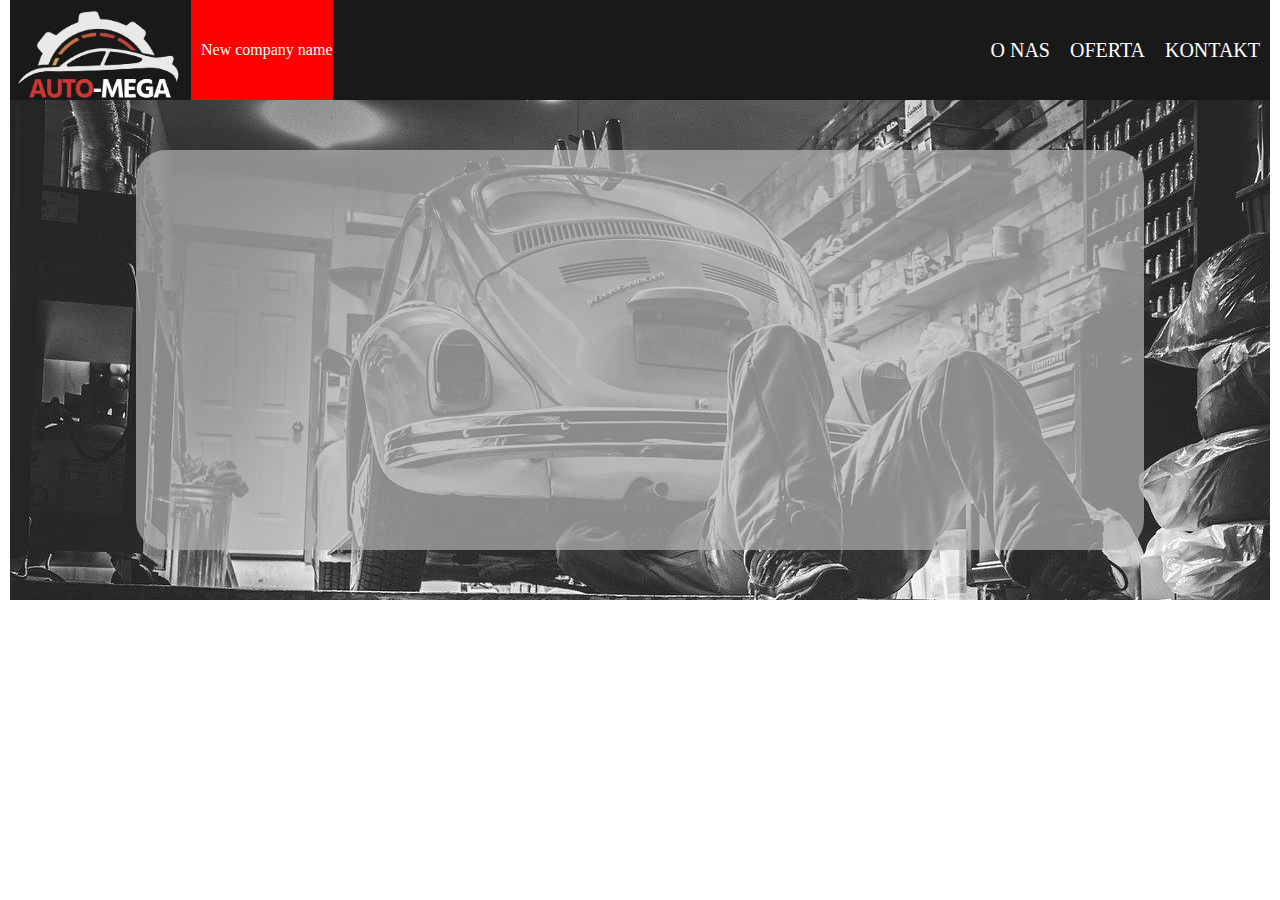
==== index.html @ 52f6b6a5 "setup" ====
<!DOCTYPE html>
<html lang="pl">

<head>
    <link rel="stylesheet" href="style.css">
    <meta charset="UTF-8">
    <meta name="viewport" content="width=device-width, initial-scale=1.0">
    <title>Document</title>
</head>

<body>
    <header>
        <div class="left">
            <div><img src="./logo.png" alt="logo image" class="logo"></div>
            <div class="title" id="companyName">
                <h2>AUTO-MEGA</h2>
            </div>
        </div>
        <nav>
            <ul class="navigation">
                <li class="menu-item"><a href="" class="link">O NAS</a></li>
                <li class="menu-item"><a href="" class="link">OFERTA</a></li>
                <li class="menu-item"><a href="" class="link">KONTAKT</a></li>
            </ul>
        </nav>
    </header>
    <section>
        <div class="card">

        </div>
    </section>

    <!-- OLD 2 -->
    <!-- <main>
        <h2>Nasze usługi</h2>
        <div class="cols">
            <div class="column">
                <h3 class="column-h3">Mechanika samochodowa</h3>
                <img src="./auto-repair-1954636_1280.jpg" alt="">
            </div>
            <div class="column">
                <h3 class="column-h3">Blacharstwo i lakiernictwo</h3>
                <img src="./auto-3734396_1280.jpg" alt="">
            </div>
            <div class="column">
                <h3 class="column-h3">Serwis okresowy</h3>
                <img src="./car-repair-362150_1280.jpg" alt="">
            </div>
        </div>
    </main> -->

    <script src="./script.js"></script>
</body>

</html>
---- style.css ----
/* OLD 2 */
/* main {
    max-width: 1240px;
    margin: auto;
}

body {
    margin: 0;
}

header {
    display: flex;
    justify-content: space-between;
    background-color: rgb(26, 25, 25);
    height: 100px;
    max-width: 1260px;
    margin: auto;
}

.cols {
    display: flex;
    justify-content: space-evenly;
    align-items: center;
    flex-wrap: wrap;
}

.column {
    width: 270px;
} */

body {
    margin: 0;
}

header {
    display: flex;
    justify-content: space-between;
    background-color: rgb(26, 25, 25);
    height: 100px;
    max-width: 1260px;
    margin: auto;
}

.logo {
    height: 100px;
}

.left {
    display: flex;
}

.title {
    color: white;
    padding-left: 10px;
    display: flex;
    align-items: center;
}

.navigation {
    display: flex;
    align-items: center;
    list-style-type: none;
    padding: 0;
    margin: 0;
    height: 100px;
}

.link {
    color: white;
    font-size: 20px;
    padding: 10px;
    text-decoration: none;
}

.link:hover {
    color: silver;
}

/* how to move to separate file? */
@media screen and (max-width: 700px) {
    header {
        display: block;
        height: auto;
    }

    .navigation {
        display: block;
        height: auto;
    }

    .menu-item {
        padding-top: 10px;
    }
}

section {
    height: 450px;
    background-image: url("./car-repair-362150_1280.jpg");
    max-width: 1260px;
    margin: auto;
    background-position: top center;
    padding-top: 50px;
}

.card {
    width: 80%;
    margin-left: 10%;
    height: 400px;
    background-color: rgba(180, 180, 180, 0.7);
    border-radius: 30px;
}
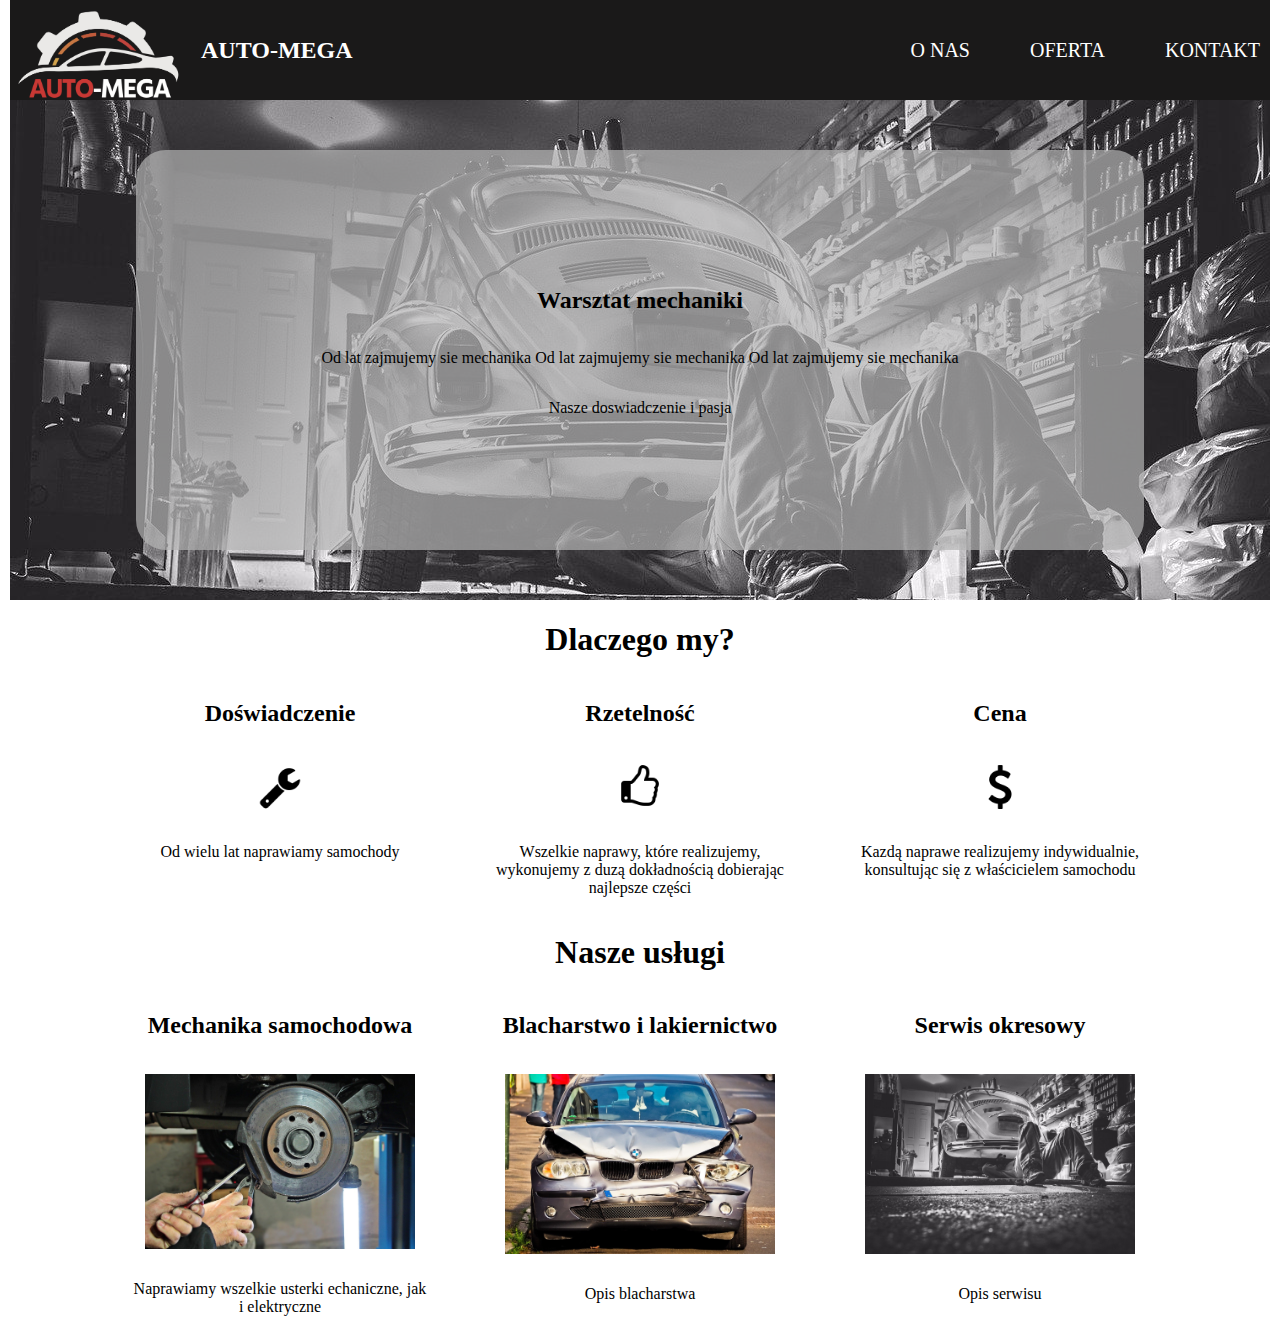
==== commit 2cbb6fe7: "setup" ====
--- a/index.html
+++ b/index.html
@@ -10,45 +10,75 @@
 
 <body>
     <header>
-        <div class="left">
-            <div><img src="./logo.png" alt="logo image" class="logo"></div>
-            <div class="title" id="companyName">
-                <h2>AUTO-MEGA</h2>
+        <div class="mobileHeader">
+            <div class="titleContainer">
+                <img src="./logo.png" alt="logo image" class="logo">
+                <div class="companyName" id="companyName">
+                    <h2>AUTO-MEGA</h2>
+                </div>
+            </div>
+            <div class="hamburger">
+                <button onclick="{toggleMenu()}">Menu</button>
             </div>
         </div>
-        <nav>
-            <ul class="navigation">
-                <li class="menu-item"><a href="" class="link">O NAS</a></li>
-                <li class="menu-item"><a href="" class="link">OFERTA</a></li>
-                <li class="menu-item"><a href="" class="link">KONTAKT</a></li>
+        <nav class="menu">
+            <ul class="list">
+                <li class="list-item"><a href="" class="link">O NAS</a></li>
+                <li class="list-item"><a href="" class="link">OFERTA</a></li>
+                <li class="list-item"><a href="" class="link">KONTAKT</a></li>
             </ul>
         </nav>
     </header>
     <section>
         <div class="card">
-
+            <div class="cardContent">
+                <h2>Warsztat mechaniki</h2>
+                <p>Od lat zajmujemy sie mechanika Od lat zajmujemy sie mechanika Od lat zajmujemy sie mechanika</p>
+                <p>Nasze doswiadczenie i pasja</p>
+            </div>
         </div>
     </section>
-
-    <!-- OLD 2 -->
-    <!-- <main>
-        <h2>Nasze usługi</h2>
-        <div class="cols">
-            <div class="column">
-                <h3 class="column-h3">Mechanika samochodowa</h3>
-                <img src="./auto-repair-1954636_1280.jpg" alt="">
+    <div class="whyUs">
+        <h1 class="whyUsTitle">Dlaczego my?</h1>
+        <div class="whyUsStrenghts">
+            <div class="whyUsDesc">
+                <h2>Doświadczenie</h2>
+                <img src="./ikona1.png" alt="icon" class="whyUsImg">
+                <p>Od wielu lat naprawiamy samochody</p>
             </div>
-            <div class="column">
-                <h3 class="column-h3">Blacharstwo i lakiernictwo</h3>
-                <img src="./auto-3734396_1280.jpg" alt="">
+            <div class="whyUsDesc">
+                <h2>Rzetelność</h2>
+                <img src="./ikona2.png" alt="icon" class="whyUsImg">
+                <p>Wszelkie naprawy, które realizujemy, wykonujemy z duzą dokładnością dobierając najlepsze części</p>
             </div>
-            <div class="column">
-                <h3 class="column-h3">Serwis okresowy</h3>
-                <img src="./car-repair-362150_1280.jpg" alt="">
+            <div class="whyUsDesc">
+                <h2>Cena</h2>
+                <img src="./ikona3.png" alt="icon" class="whyUsImg">
+                <p>Kazdą naprawe realizujemy indywidualnie, konsultując się z właścicielem samochodu</p>
             </div>
         </div>
-    </main> -->
-
+    </div>
+    <div class="whyUs">
+        <h1 class="whyUsTitle">Nasze usługi</h1>
+        <div class="whyUsStrenghts">
+            <div class="whyUsDesc">
+                <h2>Mechanika samochodowa</h2>
+                <img src="./auto-repair-1954636_1280.jpg" alt="" class="offerImg">
+                <p>Naprawiamy wszelkie usterki echaniczne, jak i elektryczne</p>
+            </div>
+            <div class="whyUsDesc">
+                <h2>Blacharstwo i lakiernictwo</h2>
+                <img src="./auto-3734396_1280.jpg" alt="" class="offerImg">
+                <p>Opis blacharstwa</p>
+            </div>
+            <div class="whyUsDesc">
+                <h2>Serwis okresowy</h2>
+                <img src="./car-repair-362150_1280.jpg" alt="" class="offerImg">
+                <p>Opis serwisu</p>
+            </div>
+        </div>
+    </div>
+    
     <script src="./script.js"></script>
 </body>
 
--- a/style.css
+++ b/style.css
@@ -1,9 +1,3 @@
-/* OLD 2 */
-/* main {
-    max-width: 1240px;
-    margin: auto;
-}
-
 body {
     margin: 0;
 }
@@ -11,58 +5,47 @@
 header {
     display: flex;
     justify-content: space-between;
+    align-items: center;
     background-color: rgb(26, 25, 25);
     height: 100px;
+    width: 100%;
     max-width: 1260px;
     margin: auto;
 }
 
-.cols {
+.mobileHeader {
     display: flex;
-    justify-content: space-evenly;
-    align-items: center;
-    flex-wrap: wrap;
 }
 
-.column {
-    width: 270px;
-} */
-
-body {
-    margin: 0;
-}
-
-header {
+.titleContainer {
     display: flex;
-    justify-content: space-between;
-    background-color: rgb(26, 25, 25);
     height: 100px;
-    max-width: 1260px;
-    margin: auto;
 }
 
 .logo {
     height: 100px;
 }
 
-.left {
-    display: flex;
-}
-
-.title {
+.companyName {
     color: white;
     padding-left: 10px;
     display: flex;
     align-items: center;
 }
 
-.navigation {
-    display: flex;
-    align-items: center;
+.hamburger {
+    display: none;
+}
+
+.menu {
+    display: block;
+}
+
+.list {
+    display: grid;
+    grid-auto-flow: column;
     list-style-type: none;
-    padding: 0;
-    margin: 0;
-    height: 100px;
+    column-gap: 40px;
 }
 
 .link {
@@ -74,23 +57,6 @@
 
 .link:hover {
     color: silver;
-}
-
-/* how to move to separate file? */
-@media screen and (max-width: 700px) {
-    header {
-        display: block;
-        height: auto;
-    }
-
-    .navigation {
-        display: block;
-        height: auto;
-    }
-
-    .menu-item {
-        padding-top: 10px;
-    }
 }
 
 section {
@@ -108,4 +74,109 @@
     height: 400px;
     background-color: rgba(180, 180, 180, 0.7);
     border-radius: 30px;
+    display: flex;
+    align-items: center;
+    justify-content: center;
+}
+
+.cardContent {
+    display: flex;
+    flex-direction: column;
+    align-items: center;
+    justify-content: center;
+    width: 80%;
+    text-align: center;
+}
+
+.whyUs {
+    max-width: 1260px;
+    margin: auto;
+}
+
+.whyUsTitle {
+    text-align: center;
+}
+
+.whyUsStrenghts {
+    margin-left: auto;
+    margin-right: auto;
+    display: grid;
+    grid-auto-flow: column;
+    list-style-type: none;
+    justify-content: center;
+    column-gap: 60px;
+}
+
+.whyUsDesc {
+    display: flex;
+    flex-direction: column;
+    align-items: center;
+    row-gap: 15px;
+    width: 300px;
+    text-align: center;
+}
+
+.whyUsImg {
+    height: 50px;
+    width: 50px;
+}
+
+.offerImg {
+    width: 270px;
+}
+
+@media screen and (min-width: 801px) {
+    .menu {
+      display: block !important;
+    }
+  }
+
+/* TODO: how to move to separate file? */
+@media screen and (max-width: 800px) {
+    header {
+        display: block;
+        height: auto;
+    }
+
+    .mobileHeader {
+        width: 100%;
+        display: flex;
+        justify-content: space-between;
+    }
+
+    .hamburger {
+        margin-right: 10px;
+        display: flex;
+        align-items: center;
+        justify-content: center;
+    }
+
+    .hamburger button {
+        height: 40%;
+        font-weight: bold;
+    }
+
+    .menu {
+        display: none;
+    }
+
+    .list {
+        display: block;
+        height: auto;
+    }
+
+    .list-item {
+        padding-top: 10px;
+    }
+
+    .whyUsStrenghts {
+        display: block;
+        grid-auto-flow: row;
+        list-style-type: none;
+    }
+
+    .whyUsDesc {
+        margin-left: auto;
+        margin-right: auto;
+    }
 }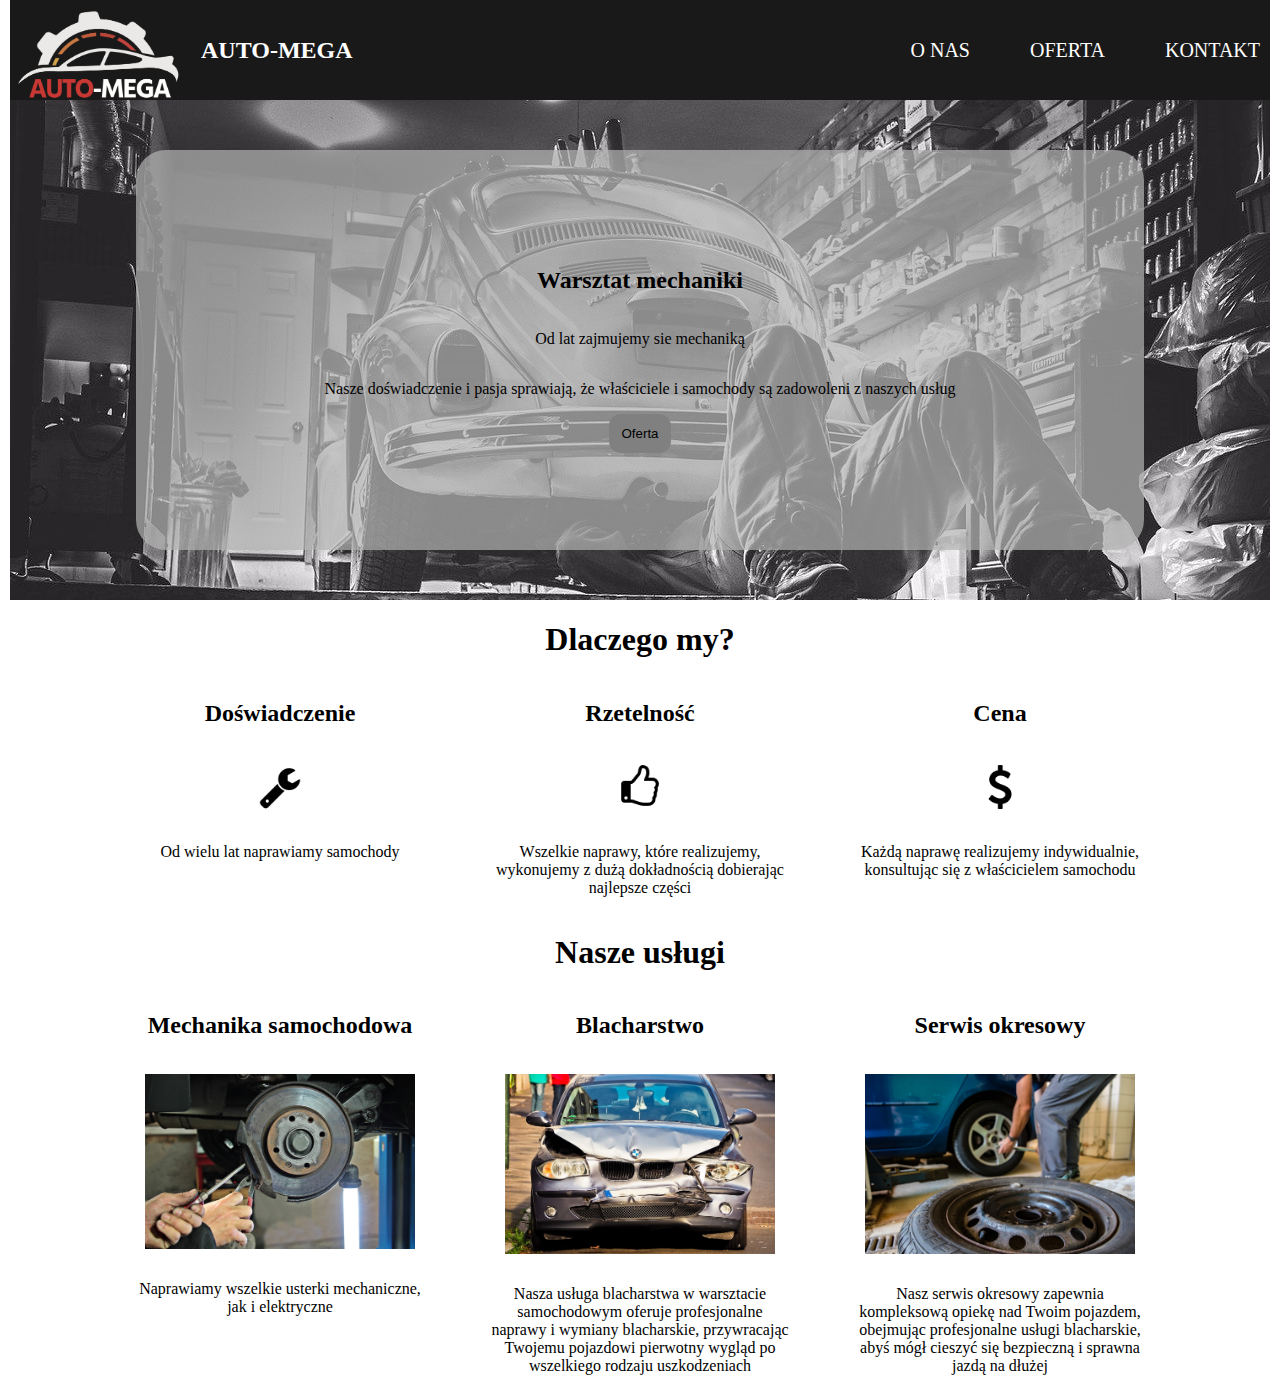
==== commit 3b022f47: "setup" ====
--- a/index.html
+++ b/index.html
@@ -5,7 +5,7 @@
     <link rel="stylesheet" href="style.css">
     <meta charset="UTF-8">
     <meta name="viewport" content="width=device-width, initial-scale=1.0">
-    <title>Document</title>
+    <title>Auto-Mega</title>
 </head>
 
 <body>
@@ -33,8 +33,10 @@
         <div class="card">
             <div class="cardContent">
                 <h2>Warsztat mechaniki</h2>
-                <p>Od lat zajmujemy sie mechanika Od lat zajmujemy sie mechanika Od lat zajmujemy sie mechanika</p>
-                <p>Nasze doswiadczenie i pasja</p>
+                <p>Od lat zajmujemy sie mechaniką</p>
+                <p>Nasze doświadczenie i pasja sprawiają, że właściciele i samochody są
+                    zadowoleni z naszych usług</p>
+                <button>Oferta</button>
             </div>
         </div>
     </section>
@@ -49,12 +51,12 @@
             <div class="whyUsDesc">
                 <h2>Rzetelność</h2>
                 <img src="./ikona2.png" alt="icon" class="whyUsImg">
-                <p>Wszelkie naprawy, które realizujemy, wykonujemy z duzą dokładnością dobierając najlepsze części</p>
+                <p>Wszelkie naprawy, które realizujemy, wykonujemy z dużą dokładnością dobierając najlepsze części</p>
             </div>
             <div class="whyUsDesc">
                 <h2>Cena</h2>
                 <img src="./ikona3.png" alt="icon" class="whyUsImg">
-                <p>Kazdą naprawe realizujemy indywidualnie, konsultując się z właścicielem samochodu</p>
+                <p>Każdą naprawę realizujemy indywidualnie, konsultując się z właścicielem samochodu</p>
             </div>
         </div>
     </div>
@@ -64,21 +66,24 @@
             <div class="whyUsDesc">
                 <h2>Mechanika samochodowa</h2>
                 <img src="./auto-repair-1954636_1280.jpg" alt="" class="offerImg">
-                <p>Naprawiamy wszelkie usterki echaniczne, jak i elektryczne</p>
+                <p>Naprawiamy wszelkie usterki mechaniczne, jak i elektryczne</p>
             </div>
             <div class="whyUsDesc">
-                <h2>Blacharstwo i lakiernictwo</h2>
+                <h2>Blacharstwo</h2>
                 <img src="./auto-3734396_1280.jpg" alt="" class="offerImg">
-                <p>Opis blacharstwa</p>
+                <p>Nasza usługa blacharstwa w warsztacie samochodowym oferuje profesjonalne naprawy i wymiany
+                    blacharskie, przywracając Twojemu pojazdowi pierwotny wygląd po wszelkiego rodzaju uszkodzeniach
+                </p>
             </div>
             <div class="whyUsDesc">
                 <h2>Serwis okresowy</h2>
-                <img src="./car-repair-362150_1280.jpg" alt="" class="offerImg">
-                <p>Opis serwisu</p>
+                <img src="./winter-tires-2861853_1280.jpg" alt="" class="offerImg">
+                <p>Nasz serwis okresowy zapewnia kompleksową opiekę nad Twoim pojazdem, obejmując profesjonalne usługi
+                    blacharskie, abyś mógł cieszyć się bezpieczną i sprawna jazdą na dłużej</p>
             </div>
         </div>
     </div>
-    
+
     <script src="./script.js"></script>
 </body>
 
--- a/style.css
+++ b/style.css
@@ -88,6 +88,18 @@
     text-align: center;
 }
 
+.cardContent button {
+    background-color: gray;
+    border: none;
+    border-radius: 12px;
+    padding: 12px;
+    transition-duration: 0.4s;
+}
+
+.cardContent button:hover {
+    background-color: lightgrey;
+}
+
 .whyUs {
     max-width: 1260px;
     margin: auto;
@@ -127,11 +139,10 @@
 
 @media screen and (min-width: 801px) {
     .menu {
-      display: block !important;
+        display: block !important;
     }
-  }
+}
 
-/* TODO: how to move to separate file? */
 @media screen and (max-width: 800px) {
     header {
         display: block;
